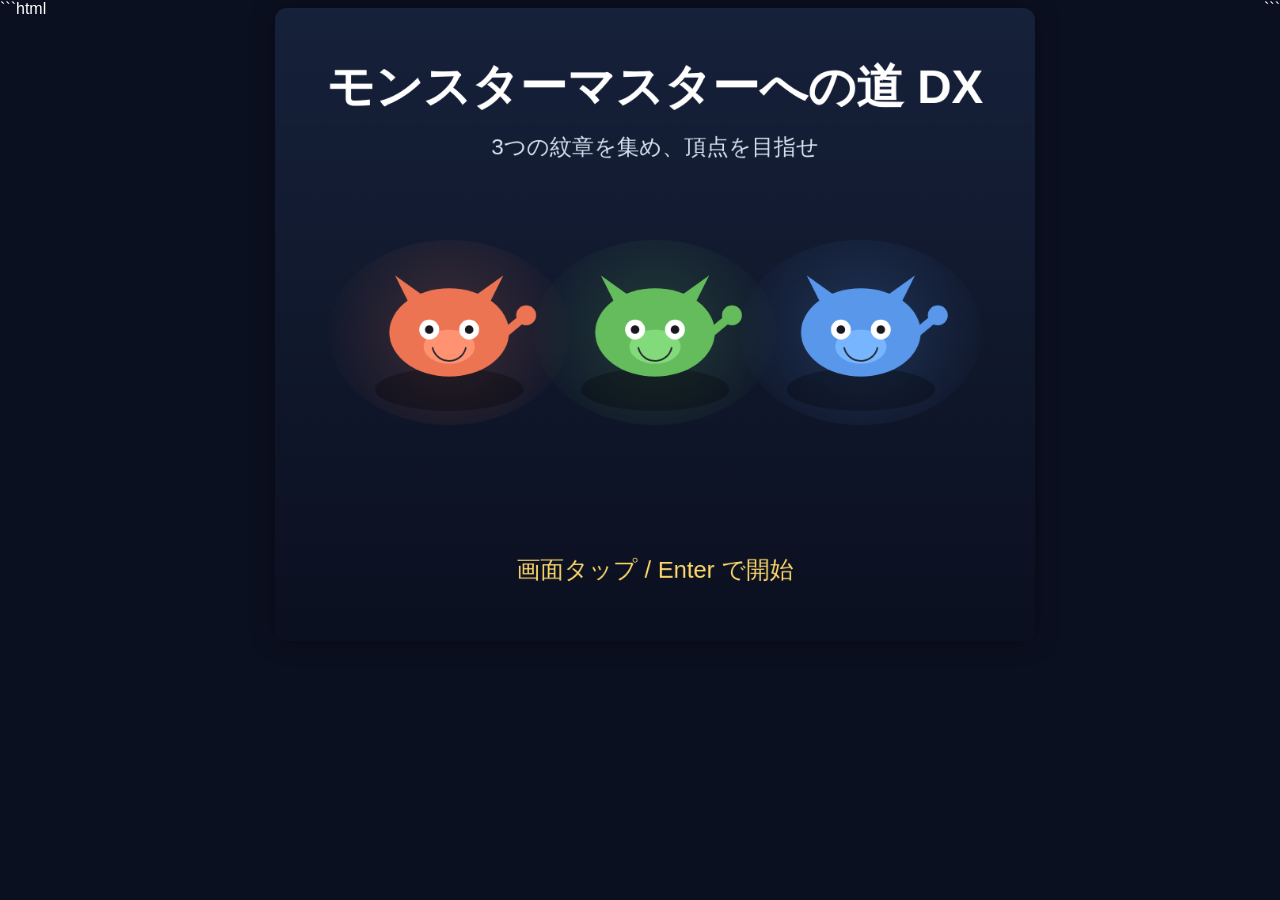
==== games/monster-master-dx/index.html @ e365e898 "Create index.html" ====
```html
<!DOCTYPE html>
<html lang="ja">
<head>
  <meta charset="UTF-8" />
  <meta name="viewport" content="width=device-width,initial-scale=1,maximum-scale=1,user-scalable=no" />
  <title>モンスターマスターへの道 DX</title>
  <style>
    html, body {
      margin: 0;
      padding: 0;
      background: #0b1020;
      color: #fff;
      font-family: "Meiryo", "Yu Gothic", sans-serif;
      touch-action: manipulation;
      overflow: hidden;
    }
    body {
      display: flex;
      justify-content: center;
      align-items: flex-start;
      min-height: 100vh;
    }
    #wrap {
      width: 100%;
      display: flex;
      justify-content: center;
      padding: 8px 0;
      box-sizing: border-box;
    }
    canvas {
      width: min(100vw, 760px);
      height: auto;
      background: #111827;
      border-radius: 12px;
      box-shadow: 0 0 24px rgba(0,0,0,.35);
      image-rendering: auto;
      touch-action: none;
    }
  </style>
</head>
<body>
<div id="wrap">
  <canvas id="game" width="960" height="800"></canvas>
</div>

<script>
(() => {
  "use strict";

  const canvas = document.getElementById("game");
  const ctx = canvas.getContext("2d");

  const W = 960;
  const H = 800;
  const TILE = 48;
  const MAP_W = 20;
  const MAP_H = 12;
  const MAP_PIX_H = MAP_H * TILE;
  const UI_Y = MAP_PIX_H;

  const GRASS = "G";
  const WALL = "#";
  const HEAL = "H";

  const TYPE_ADV = {
    "炎>草": 1.5,
    "草>水": 1.5,
    "水>炎": 1.5,
    "雷>水": 1.5,
    "土>雷": 1.5,
    "草>土": 1.5,
    "炎>土": 0.75,
    "水>草": 0.75,
    "草>炎": 0.75,
    "炎>水": 0.75,
    "雷>土": 0.75,
  };

  const ELEM_COLOR = {
    "炎": "#f36b3f",
    "草": "#59b95c",
    "水": "#5da3ff",
    "雷": "#f6db58",
    "土": "#b88752",
  };

  const SPECIES = {
    "フレアット": {
      species: "フレアット", element: "炎", level: 5, maxHp: 36, hp: 36, atk: 13, def: 9, spd: 11, color: "#ec7452", catchRate: 0.45,
      skills: [{name:"ひのこづき",power:10,element:"炎",acc:1.0},{name:"ブレイズタックル",power:13,element:"炎",acc:0.9}]
    },
    "リーフィン": {
      species: "リーフィン", element: "草", level: 5, maxHp: 38, hp: 38, atk: 11, def: 11, spd: 10, color: "#65bc5c", catchRate: 0.45,
      skills: [{name:"つるうち",power:9,element:"草",acc:1.0},{name:"リーフカッター",power:12,element:"草",acc:0.95}]
    },
    "アクアロン": {
      species: "アクアロン", element: "水", level: 5, maxHp: 37, hp: 37, atk: 12, def: 10, spd: 10, color: "#5997eb", catchRate: 0.45,
      skills: [{name:"しぶきアタック",power:9,element:"水",acc:1.0},{name:"みずショット",power:12,element:"水",acc:0.95}]
    },
    "ボルニャ": {
      species: "ボルニャ", element: "雷", level: 4, maxHp: 31, hp: 31, atk: 13, def: 8, spd: 13, color: "#f8db4c", catchRate: 0.38,
      skills: [{name:"スパーク",power:10,element:"雷",acc:1.0},{name:"でんこうアタック",power:13,element:"雷",acc:0.9}]
    },
    "モックル": {
      species: "モックル", element: "土", level: 4, maxHp: 33, hp: 33, atk: 11, def: 10, spd: 8, color: "#a87446", catchRate: 0.40,
      skills: [{name:"どろパンチ",power:10,element:"土",acc:1.0},{name:"ロックスマッシュ",power:12,element:"土",acc:0.9}]
    },
    "バブルン": {
      species: "バブルン", element: "水", level: 4, maxHp: 32, hp: 32, atk: 10, def: 9, spd: 11, color: "#63c2e1", catchRate: 0.42,
      skills: [{name:"バブル",power:9,element:"水",acc:1.0},{name:"アクアニードル",power:11,element:"水",acc:0.92}]
    },
    "モスリン": {
      species: "モスリン", element: "草", level: 4, maxHp: 34, hp: 34, atk: 10, def: 11, spd: 9, color: "#69b062", catchRate: 0.42,
      skills: [{name:"はっぱビート",power:9,element:"草",acc:1.0},{name:"からみつき",power:11,element:"草",acc:0.92}]
    },
    "エンバーグ": {
      species: "エンバーグ", element: "炎", level: 6, maxHp: 42, hp: 42, atk: 14, def: 10, spd: 11, color: "#df5a36", catchRate: 0.28,
      skills: [{name:"ファイアクロウ",power:12,element:"炎",acc:1.0},{name:"マグマバイト",power:15,element:"炎",acc:0.88}]
    },
    "サンドラ": {
      species: "サンドラ", element: "土", level: 6, maxHp: 44, hp: 44, atk: 13, def: 12, spd: 8, color: "#b0804b", catchRate: 0.28,
      skills: [{name:"すなあらし",power:11,element:"土",acc:1.0},{name:"グランドキック",power:14,element:"土",acc:0.9}]
    },
    "サンダリス": {
      species: "サンダリス", element: "雷", level: 7, maxHp: 46, hp: 46, atk: 15, def: 11, spd: 14, color: "#f4e05d", catchRate: 0.24,
      skills: [{name:"ボルトネイル",power:12,element:"雷",acc:1.0},{name:"ライトニングダッシュ",power:16,element:"雷",acc:0.88}]
    },
    "ネプシア": {
      species: "ネプシア", element: "水", level: 8, maxHp: 52, hp: 52, atk: 16, def: 13, spd: 13, color: "#58a0f4", catchRate: 0.18,
      skills: [{name:"タイダルウェーブ",power:14,element:"水",acc:1.0},{name:"しんかいのうた",power:17,element:"水",acc:0.9}]
    },
    "ブレイズル": {
      species: "ブレイズル", element: "炎", level: 8, maxHp: 55, hp: 55, atk: 18, def: 12, spd: 14, color: "#ff6d42", catchRate: 0.20,
      skills: [{name:"フレイムクロウ",power:14,element:"炎",acc:1.0},{name:"バーストラッシュ",power:18,element:"炎",acc:0.9}]
    },
    "グランリーフ": {
      species: "グランリーフ", element: "草", level: 8, maxHp: 58, hp: 58, atk: 15, def: 15, spd: 12, color: "#4ea951", catchRate: 0.20,
      skills: [{name:"リーフスラッシュ",power:14,element:"草",acc:1.0},{name:"フォレストブレード",power:18,element:"草",acc:0.9}]
    },
    "アクアリオン": {
      species: "アクアリオン", element: "水", level: 8, maxHp: 56, hp: 56, atk: 16, def: 14, spd: 13, color: "#4f8cff", catchRate: 0.20,
      skills: [{name:"スプラッシュファング",power:14,element:"水",acc:1.0},{name:"アビススピア",power:18,element:"水",acc:0.9}]
    },
    "ボルトラ": {
      species: "ボルトラ", element: "雷", level: 8, maxHp: 50, hp: 50, atk: 19, def: 11, spd: 18, color: "#ffe253", catchRate: 0.18,
      skills: [{name:"サンダーファング",power:15,element:"雷",acc:1.0},{name:"プラズマダイブ",power:19,element:"雷",acc:0.88}]
    },
    "ガイアル": {
      species: "ガイアル", element: "土", level: 8, maxHp: 62, hp: 62, atk: 16, def: 16, spd: 10, color: "#8f643f", catchRate: 0.18,
      skills: [{name:"アースクラッシュ",power:14,element:"土",acc:1.0},{name:"テラハンマー",power:18,element:"土",acc:0.88}]
    }
  };

  const EVOLUTIONS = {
    "フレアット": { level: 8, to: "ブレイズル" },
    "リーフィン": { level: 8, to: "グランリーフ" },
    "アクアロン": { level: 8, to: "アクアリオン" },
    "ボルニャ": { level: 8, to: "ボルトラ" },
    "モックル": { level: 8, to: "ガイアル" }
  };

  const STARTERS = ["フレアット", "リーフィン", "アクアロン"];

  const STAGES = {
    village: {
      name: "はじまりの町",
      map: [
        "####################",
        "#.......G......G...#",
        "#..H....G..........#",
        "#.......G.....G....#",
        "#..........####....#",
        "#..G...............#",
        "#..G....####.......#",
        "#.......#..#.......#",
        "#.......#..#.......#",
        "#...G..........G...#",
        "#.............G....#",
        "####################",
      ],
      playerStart: [2,2],
      wild: ["モックル","モスリン","バブルン"],
      portals: [
        {pos:[18,5], to:"forest", toPos:[1,9], need:null, text:"東の森へ向かう。"}
      ],
      boss: null,
      storyOnce: [
        "長老『ようこそ、見習いテイマー。』",
        "『モンスターマスターになる道は、3つの紋章を集めることだ。』",
        "『翠の森、赤土の峡谷、蒼湖の祭壇。各地の守り手を越えよ。』",
        "『3つそろえば、王都北のマスタータワーへの門が開く。』",
        "『さあ、最初の相棒を選び、旅立ちなさい！』",
      ],
    },
    forest: {
      name: "翠の森",
      map: [
        "####################",
        "#GGGGG....GGGGGG...#",
        "#G....G...G....G.B.#",
        "#G.GG.G...G.GG.G...#",
        "#G.G..G...G.G..G...#",
        "#G.G..GGGGG.G..GG..#",
        "#G.G............G..#",
        "#G.GGGGGGGGGGGG.G..#",
        "#G..............G..#",
        "#P..GGGGGGGGGG..G..#",
        "#......H...........#",
        "####################",
      ],
      playerStart: [1,9],
      wild: ["モスリン","バブルン","ボルニャ"],
      portals: [
        {pos:[1,9], to:"village", toPos:[17,5], need:null, text:"町へ戻る。"},
        {pos:[18,2], to:"canyon", toPos:[1,9], need:"翠の紋章", text:"森の奥の道がひらけた。"},
      ],
      boss: {
        pos:[17,2],
        trainer:"森の守り手 ミドリ",
        monster:"エンバーグ",
        crest:"翠の紋章",
        intro:["ミドリ『草木の試練を越えられるかな？』"],
        win:["ミドリ『見事だ。翠の紋章を授けよう。』"]
      },
      storyOnce:["森の奥には最初の守り手がいる。属性相性を考えて進もう。"]
    },
    canyon: {
      name: "赤土の峡谷",
      map: [
        "####################",
        "#P....G....####....#",
        "#.####G....#..#....#",
        "#....#G....#..#....#",
        "#....#G....#..#..B.#",
        "#....#G....#..#....#",
        "#....#######..#....#",
        "#....G.........#...#",
        "#....G....H....#...#",
        "#....G.........#...#",
        "#..................#",
        "####################",
      ],
      playerStart: [1,9],
      wild: ["モックル","ボルニャ","フレアット"],
      portals: [
        {pos:[1,1], to:"forest", toPos:[18,2], need:null, text:"森へ戻る。"},
        {pos:[18,4], to:"lake", toPos:[1,9], need:"赤土の紋章", text:"峡谷の先へ進める。"},
      ],
      boss: {
        pos:[17,4],
        trainer:"峡谷の守り手 ガンテツ",
        monster:"サンドラ",
        crest:"赤土の紋章",
        intro:["ガンテツ『地を踏みしめる強さ、見せてみろ！』"],
        win:["ガンテツ『その覚悟、本物だ。赤土の紋章を受け取れ！』"]
      },
      storyOnce:["2つ目の試練は土と雷の読み合いだ。"]
    },
    lake: {
      name: "蒼湖の祭壇",
      map: [
        "####################",
        "#P....GGGGGG.......#",
        "#.....G....G.......#",
        "#.....G.H..G.......#",
        "#.....G....G.......#",
        "#.....GGGGGG.......#",
        "#..................#",
        "#..######..######..#",
        "#..#............#..#",
        "#..#.........B..#.P#",
        "#..#............#..#",
        "####################",
      ],
      playerStart: [1,9],
      wild: ["バブルン","リーフィン","ボルニャ"],
      portals: [
        {pos:[1,1], to:"canyon", toPos:[18,4], need:null, text:"峡谷へ戻る。"},
        {pos:[18,9], to:"tower", toPos:[2,9], need:"蒼湖の紋章", text:"湖の門が開き、塔への道が現れた。"},
      ],
      boss: {
        pos:[13,9],
        trainer:"湖の守り手 セイラ",
        monster:"サンダリス",
        crest:"蒼湖の紋章",
        intro:["セイラ『水面の先にある真実をつかんでみて。』"],
        win:["セイラ『きみなら塔へ進める。蒼湖の紋章を託すわ。』"]
      },
      storyOnce:["最後の試練を越えれば、マスタータワーに挑める。"]
    },
    tower: {
      name: "マスタータワー",
      map: [
        "####################",
        "#..................#",
        "#..##############..#",
        "#..#............#..#",
        "#..#............#..#",
        "#..#.....B......#..#",
        "#..#............#..#",
        "#..#............#..#",
        "#..######..######..#",
        "#P.................#",
        "#..............H...#",
        "####################",
      ],
      playerStart: [2,9],
      wild: [],
      portals: [
        {pos:[1,9], to:"village", toPos:[2,2], need:null, text:"町へ戻る。"}
      ],
      boss: {
        pos:[9,5],
        trainer:"現マスター レオ",
        monster:"ネプシア",
        crest:"マスター称号",
        intro:["レオ『3つの紋章を持つ者よ、最後の試練だ。』","『勝てばお前が次のマスターだ。』"],
        win:["レオ『見事だ……。今日からきみがモンスターマスターだ！』"]
      },
      storyOnce:["3つの紋章が共鳴し、マスタータワーの門が開いた。"]
    }
  };

  function cloneMonster(name, levelBoost = 0) {
    const src = SPECIES[name];
    const m = JSON.parse(JSON.stringify(src));
    if (levelBoost > 0) {
      m.level += levelBoost;
      m.maxHp += levelBoost * 3;
      m.hp = m.maxHp;
      m.atk += levelBoost;
      m.def += levelBoost;
      m.spd += Math.max(0, levelBoost - 1);
    }
    return m;
  }

  function typeMultiplier(atkType, defType) {
    return TYPE_ADV[`${atkType}>${defType}`] || 1.0;
  }

  function rand(a, b) {
    return Math.floor(Math.random() * (b - a + 1)) + a;
  }

  function chance(p) {
    return Math.random() < p;
  }

  class AudioEngine {
    constructor() {
      this.ctx = null;
      this.unlocked = false;
      this.music = "";
      this.step = 0;
      this.nextTime = 0;
      this.musicData = {
        title: [[392,0.14],[523,0.14],[659,0.14],[784,0.18]],
        field: [[294,0.16],[370,0.16],[440,0.16],[370,0.16],[330,0.16],[392,0.16]],
        battle: [[220,0.10],[262,0.10],[330,0.10],[392,0.10],[494,0.10],[523,0.12]],
        evolution: [[392,0.10],[440,0.10],[494,0.10],[523,0.10],[587,0.10],[659,0.14]],
        ending: [[523,0.12],[659,0.12],[784,0.12],[1046,0.18],[784,0.12],[659,0.12]],
      };
    }
    unlock() {
      if (this.unlocked) return;
      try {
        const AC = window.AudioContext || window.webkitAudioContext;
        this.ctx = new AC();
        this.unlocked = true;
        this.nextTime = this.ctx.currentTime;
      } catch(e) {
        this.unlocked = false;
      }
    }
    beep(freq, dur = 0.08, type = "sine", vol = 0.03) {
      if (!this.unlocked || !this.ctx) return;
      const now = this.ctx.currentTime;
      const osc = this.ctx.createOscillator();
      const gain = this.ctx.createGain();
      osc.type = type;
      osc.frequency.value = freq;
      gain.gain.setValueAtTime(vol, now);
      gain.gain.exponentialRampToValueAtTime(0.0001, now + dur);
      osc.connect(gain);
      gain.connect(this.ctx.destination);
      osc.start(now);
      osc.stop(now + dur);
    }
    seq(notes, type="square", vol=0.03) {
      if (!this.unlocked || !this.ctx) return;
      let t = this.ctx.currentTime;
      for (const [freq, dur] of notes) {
        const osc = this.ctx.createOscillator();
        const gain = this.ctx.createGain();
        osc.type = type;
        osc.frequency.value = freq;
        gain.gain.setValueAtTime(vol, t);
        gain.gain.exponentialRampToValueAtTime(0.0001, t + dur);
        osc.connect(gain);
        gain.connect(this.ctx.destination);
        osc.start(t);
        osc.stop(t + dur);
        t += dur;
      }
    }
    setMusic(name) {
      if (!this.unlocked) return;
      if (this.music !== name) {
        this.music = name;
        this.step = 0;
        this.nextTime = this.ctx.currentTime;
      }
    }
    update() {
      if (!this.unlocked || !this.ctx || !this.musicData[this.music]) return;
      const notes = this.musicData[this.music];
      while (this.nextTime < this.ctx.currentTime + 0.18) {
        const [freq, dur] = notes[this.step % notes.length];
        const osc = this.ctx.createOscillator();
        const gain = this.ctx.createGain();
        osc.type = "triangle";
        osc.frequency.value = freq;
        gain.gain.setValueAtTime(0.02, this.nextTime);
        gain.gain.exponentialRampToValueAtTime(0.0001, this.nextTime + dur);
        osc.connect(gain);
        gain.connect(this.ctx.destination);
        osc.start(this.nextTime);
        osc.stop(this.nextTime + dur);
        this.nextTime += dur;
        this.step++;
      }
    }
    seMove() { this.beep(720, 0.03, "square", 0.02); }
    seHit() { this.seq([[260,0.03],[180,0.06]], "square", 0.03); }
    seFail() { this.seq([[392,0.08],[330,0.10]], "triangle", 0.025); }
    seWin() { this.seq([[523,0.06],[659,0.06],[784,0.06],[1046,0.16]], "triangle", 0.03); }
    seCatch() { this.seq([[523,0.05],[659,0.05],[784,0.12]], "triangle", 0.03); }
    seEvolve() { this.seq([[523,0.05],[659,0.05],[784,0.05],[1046,0.2]], "triangle", 0.03); }
    seFirework() { this.seq([[1046,0.03],[1318,0.03],[1568,0.04]], "square", 0.02); }
    seElement(elem) {
      if (elem === "炎") this.seq([[220,0.04],[300,0.04],[380,0.04]], "sawtooth", 0.025);
      else if (elem === "水") this.seq([[420,0.04],[360,0.04],[320,0.04]], "triangle", 0.025);
      else if (elem === "草") this.seq([[510,0.04],[540,0.04],[500,0.04]], "triangle", 0.022);
      else if (elem === "雷") this.seq([[900,0.02],[700,0.02],[980,0.02],[720,0.02]], "square", 0.02);
      else if (elem === "土") this.seq([[180,0.05],[160,0.05],[140,0.05]], "square", 0.025);
    }
  }

  class Game {
    constructor() {
      this.audio = new AudioEngine();

      this.state = "title";
      this.stateAfterDialog = "starter";

      this.party = [];
      this.activeIndex = 0;
      this.starterIndex = 0;

      this.storySeen = new Set();
      this.defeatedBosses = new Set();
      this.crests = [];
      this.gameCleared = false;

      this.stageId = "village";
      this.playerX = 2;
      this.playerY = 2;
      this.walkAnim = 0;

      this.dialogQueue = [];
      this.statusMessage = "画面をタップ / Enterで開始";
      this.statusTimer = 0;

      this.battle = null;
      this.battleMode = "menu";
      this.battleMenuIndex = 0;
      this.moveMenuIndex = 0;
      this.switchIndex = 0;

      this.attackAnim = null;
      this.postAttackCallback = null;
      this.flashTimer = 0;
      this.shakeTimer = 0;

      this.evolution = null;
      this.pendingAfterEvolution = null;

      this.ending = null;

      this.touchButtons = [];
      this.optionButtons = [];
      this.starterButtons = [];

      this.lastTime = performance.now();

      this.bindEvents();
      requestAnimationFrame(this.loop.bind(this));
    }

    bindEvents() {
      window.addEventListener("keydown", (e) => {
        if (["ArrowUp","ArrowDown","ArrowLeft","ArrowRight"," ","Enter"].includes(e.key)) e.preventDefault();
        this.audio.unlock();
        this.handleKey(e);
      }, {passive:false});

      canvas.addEventListener("pointerdown", (e) => {
        this.audio.unlock();
        const rect = canvas.getBoundingClientRect();
        const x = (e.clientX - rect.left) * canvas.width / rect.width;
        const y = (e.clientY - rect.top) * canvas.height / rect.height;
        this.handlePointer(x, y);
      });
    }

    currentStage() {
      return STAGES[this.stageId];
    }

    currentMon() {
      return this.party[this.activeIndex];
    }

    setStatus(text, timer = 180) {
      this.statusMessage = text;
      this.statusTimer = timer;
    }

    pushDialog(lines) {
      this.dialogQueue.push(...lines);
      this.state = "dialog";
    }

    objectiveText() {
      if (this.gameCleared) return "目標達成: きみはモンスターマスターになった！";
      if (this.crests.length === 0) return "目標: 翠の森で最初の守り手を倒し、翠の紋章を手に入れる";
      if (this.crests.length === 1) return "目標: 赤土の峡谷で2つ目の紋章を手に入れる";
      if (this.crests.length === 2) return "目標: 蒼湖の祭壇で最後の紋章を手に入れる";
      return "目標: マスタータワーで現マスターを倒す";
    }

    refreshMusic() {
      if (this.state === "title") this.audio.setMusic("title");
      else if (this.state === "battle") this.audio.setMusic("battle");
      else if (this.state === "evolution") this.audio.setMusic("evolution");
      else if (this.state === "ending") this.audio.setMusic("ending");
      else this.audio.setMusic("field");
    }

    enterStage(id, pos = null) {
      const start = pos || this.currentStageStart(id);
      this.stageId = id;
      this.playerX = start[0];
      this.playerY = start[1];
      const stage = STAGES[id];
      if (!this.storySeen.has(id) && stage.storyOnce) {
        this.storySeen.add(id);
        this.pushDialog(stage.storyOnce);
        this.stateAfterDialog = "overworld";
      }
    }

    currentStageStart(id) {
      return STAGES[id].playerStart;
    }

    tileAt(x, y) {
      return this.currentStage().map[y][x];
    }

    walkable(x, y) {
      return this.tileAt(x, y) !== WALL;
    }

    healParty() {
      for (const m of this.party) m.hp = m.maxHp;
    }

    movePlayer(dx, dy) {
      const nx = this.playerX + dx;
      const ny = this.playerY + dy;
      if (nx < 0 || nx >= MAP_W || ny < 0 || ny >= MAP_H) return;
      if (!this.walkable(nx, ny)) return;
      this.playerX = nx;
      this.playerY = ny;
      this.walkAnim = 8;
      this.audio.seMove();

      if (this.tileAt(nx, ny) === HEAL && this.party.length) {
        this.healParty();
        this.setStatus("回復ポイントで全回復した！");
      }

      this.checkStageEvents();
      if (this.state === "overworld") this.tryRandomBattle();
    }

    tryRandomBattle() {
      const stage = this.currentStage();
      if (this.tileAt(this.playerX, this.playerY) !== GRASS) return;
      if (!stage.wild || !stage.wild.length) return;
      if (chance(0.18)) {
        const name = stage.wild[rand(0, stage.wild.length - 1)];
        const boost = rand(0, Math.max(0, this.crests.length));
        const enemy = cloneMonster(name, boost);
        this.startBattle(enemy, null, true, null);
      }
    }

    checkStageEvents() {
      const stage = this.currentStage();
      const boss = stage.boss;
      if (boss && !this.defeatedBosses.has(this.stageId) && this.playerX === boss.pos[0] && this.playerY === boss.pos[1]) {
        const enemy = cloneMonster(boss.monster, this.crests.length);
        this.startBattle(enemy, boss.trainer, false, boss);
        if (boss.intro) this.battle.pendingIntro = [...boss.intro];
        return;
      }
      for (const p of stage.portals || []) {
        if (this.playerX === p.pos[0] && this.playerY === p.pos[1]) {
          if (p.need && !this.crests.includes(p.need)) {
            this.setStatus(`${p.need} が必要だ。`);
            return;
          }
          this.setStatus(p.text);
          this.enterStage(p.to, p.toPos);
          if (this.state !== "dialog") this.state = "overworld";
          return;
        }
      }
    }

    startGameFromTitle() {
      this.pushDialog([
        "この世界で“モンスターマスター”と認められる者は、ただ強いだけではない。",
        "相棒を信じ、3つの試練を越え、3つの紋章を集めた者だけがその名を継げる。",
        "きみは今日、最初の相棒と出会い、その旅を始める。",
      ]);
      this.stateAfterDialog = "starter";
    }

    startBattle(enemy, enemyTrainer, canCapture, reward) {
      if (!this.party.length) return;
      this.battle = {
        enemy,
        enemyTrainer,
        canCapture,
        reward,
        pendingIntro: []
      };
      this.battleMode = "menu";
      this.battleMenuIndex = 0;
      this.moveMenuIndex = 0;
      this.switchIndex = this.activeIndex;
      this.attackAnim = null;
      this.postAttackCallback = null;
      this.state = "battle";
      if (enemyTrainer) this.setStatus(`${enemyTrainer} が 勝負をしかけてきた！`, 240);
      else this.setStatus(`やせいの ${enemy.species} が あらわれた！`, 240);
    }

    attackText(mult) {
      if (mult >= 1.4) return "こうかは ばつぐんだ！";
      if (mult <= 0.8) return "こうかは いまひとつ...";
      return "";
    }

    performAttack(attacker, defender, skill) {
      if (Math.random() > skill.acc) {
        return { text: `${attacker.species} の ${skill.name}！ しかし はずれた！`, hit: false, damage: 0, mult: 1 };
      }
      const mult = typeMultiplier(skill.element, defender.element);
      const variance = rand(-2, 2);
      let damage = Math.max(1, Math.floor(skill.power + attacker.atk - defender.def * 0.45 + variance));
      damage = Math.max(1, Math.floor(damage * mult));
      defender.hp = Math.max(0, defender.hp - damage);
      let text = `${attacker.species} の ${skill.name}！ ${damage} ダメージ！`;
      const eff = this.attackText(mult);
      if (eff) text += " " + eff;
      return { text, hit: true, damage, mult };
    }

    launchAttack(side, attacker, defender, skill, onFinish) {
      const result = this.performAttack(attacker, defender, skill);
      if (!result.hit) this.audio.seFail();
      else {
        this.audio.seHit();
        this.audio.seElement(skill.element);
      }
      this.attackAnim = { side, skill, timer: 22, total: 22 };
      this.postAttackCallback = onFinish;
      this.flashTimer = 8;
      this.shakeTimer = 8;
      this.setStatus(result.text, 180);
    }

    finishAttackAnimation() {
      const cb = this.postAttackCallback;
      this.postAttackCallback = null;
      this.attackAnim = null;
      if (cb) cb();
    }

    findNextAliveIndex() {
      for (let i = 0; i < this.party.length; i++) {
        if (this.party[i].hp > 0) return i;
      }
      return -1;
    }

    gainVictoryRewards() {
      const enemy = this.battle.enemy;
      const mon = this.currentMon();
      mon.level += 1;
      mon.maxHp += 3;
      mon.atk += 1;
      mon.def += 1;
      if (mon.level % 2 === 0) mon.spd += 1;
      mon.hp = Math.min(mon.maxHp, mon.hp + 6);
      this.audio.seWin();
      this.setStatus(`${enemy.species} に勝利！ ${mon.species} は Lv${mon.level} になった！`, 240);
    }

    maybeStartEvolution(reward) {
      const mon = this.currentMon();
      const evo = EVOLUTIONS[mon.species];
      if (!evo) return false;
      if (mon.level < evo.level) return false;
      this.evolution = {
        old: JSON.parse(JSON.stringify(mon)),
        newForm: cloneMonster(evo.to),
        timer: 0,
        done: false,
        applied: false
      };
      this.pendingAfterEvolution = reward;
      this.state = "evolution";
      return true;
    }

    applyEvolution() {
      if (!this.evolution || this.evolution.applied) return;
      const mon = this.currentMon();
      const nf = this.evolution.newForm;
      const oldLevel = mon.level;
      mon.species = nf.species;
      mon.element = nf.element;
      mon.color = nf.color;
      mon.catchRate = nf.catchRate;
      mon.skills = JSON.parse(JSON.stringify(nf.skills));
      mon.maxHp = Math.max(mon.maxHp + 10, nf.maxHp + Math.max(0, oldLevel - nf.level) * 3);
      mon.atk = Math.max(mon.atk + 3, nf.atk);
      mon.def = Math.max(mon.def + 2, nf.def);
      mon.spd = Math.max(mon.spd + 2, nf.spd);
      mon.hp = Math.min(mon.maxHp, mon.hp + 10);
      this.evolution.applied = true;
      this.evolution.done = true;
      this.audio.seEvolve();
    }

    finishEvolution() {
      const reward = this.pendingAfterEvolution;
      this.pendingAfterEvolution = null;
      this.evolution = null;
      if (reward && reward.crest === "マスター称号") {
        this.startEnding();
      } else {
        this.beginPostBattleResolution(reward);
      }
    }

    beginPostBattleResolution(reward) {
      if (reward && reward.crest === "マスター称号") {
        this.startEnding();
        return;
      }
      const lines = [];
      if (reward) {
        lines.push(...(reward.win || []));
      }
      if (lines.length) {
        this.pushDialog(lines);
        this.stateAfterDialog = "overworld";
      } else {
        this.state = "overworld";
      }
    }

    endBattleWin() {
      const reward = this.battle.reward;
      if (reward) {
        this.defeatedBosses.add(this.stageId);
        if (reward.crest !== "マスター称号" && !this.crests.includes(reward.crest)) {
          this.crests.push(reward.crest);
        }
      }
      this.gainVictoryRewards();
      this.battle = null;
      if (this.maybeStartEvolution(reward)) return;
      this.beginPostBattleResolution(reward);
    }

    endBattleLose() {
      this.healParty();
      this.activeIndex = 0;
      this.enterStage("village", [2,2]);
      if (this.state !== "dialog") this.state = "overworld";
      this.battle = null;
      this.setStatus("力尽きた……。町へ戻され、相棒たちは回復した。", 280);
    }

    tryCatch() {
      if (!this.battle.canCapture) {
        this.setStatus("守り手のモンスターは つかまえられない！", 180);
        this.enemyTurn();
        return;
      }
      if (this.party.length >= 6) {
        this.setStatus("パーティがいっぱいだ！（最大6体）", 180);
        this.enemyTurn();
        return;
      }
      const enemy = this.battle.enemy;
      const hpFactor = 1 - (enemy.hp / enemy.maxHp);
      let rate = enemy.catchRate + hpFactor * 0.45;
      if (enemy.level <= this.currentMon().level) rate += 0.08;
      if (Math.random() < Math.min(rate, 0.92)) {
        this.party.push(JSON.parse(JSON.stringify(enemy)));
        this.battle = null;
        this.state = "overworld";
        this.audio.seCatch();
        this.setStatus(`やった！ ${enemy.species} を仲間にした！`, 240);
      } else {
        this.audio.seFail();
        this.setStatus("おしい！ つかまえられなかった！", 180);
        this.enemyTurn();
      }
    }

    chooseSwitch() {
      if (this.party[this.switchIndex].hp > 0) {
        this.activeIndex = this.switchIndex;
        this.battleMode = "menu";
        this.setStatus(`ゆけっ！ ${this.currentMon().species}！`, 160);
        this.enemyTurn();
      } else {
        this.setStatus("そのモンスターは戦えない。", 120);
      }
    }

    enemyTurn(followUp = null) {
      if (!this.battle) return;
      const enemy = this.battle.enemy;
      if (enemy.hp <= 0) return;
      const player = this.currentMon();
      const skill = enemy.skills[rand(0, enemy.skills.length - 1)];
      this.launchAttack("enemy", enemy, player, skill, () => {
        if (!this.battle) return;
        const current = this.currentMon();
        if (current.hp <= 0) {
          const next = this.findNextAliveIndex();
          if (next < 0) {
            this.endBattleLose();
            return;
          }
          this.activeIndex = next;
          this.setStatus(`${this.currentMon().species} に交代した！`, 180);
          this.battleMode = "menu";
          return;
        }
        if (followUp) followUp();
        else this.battleMode = "menu";
      });
    }

    startEnding() {
      this.state = "ending";
      this.gameCleared = true;
      this.ending = {
        timer: 0,
        fireworks: [],
        confetti: [],
        cta: false
      };
      for (let i = 0; i < 40; i++) this.spawnConfetti();
    }

    spawnFirework() {
      if (!this.ending) return;
      const cx = rand(120, W - 120);
      const cy = rand(90, 260);
      const colors = Object.values(ELEM_COLOR).concat(["#ffffff", "#ff90b0"]);
      const color = colors[rand(0, colors.length - 1)];
      const cluster = [];
      for (let i = 0; i < 28; i++) {
        const ang = Math.PI * 2 * i / 28;
        const speed = 2.4 + Math.random() * 3;
        cluster.push({
          x: cx, y: cy,
          vx: Math.cos(ang) * speed,
          vy: Math.sin(ang) * speed,
          life: rand(26, 40),
          maxLife: 40,
          color,
          size: rand(2, 4)
        });
      }
      this.ending.fireworks.push(cluster);
      this.audio.seFirework();
    }

    spawnConfetti() {
      if (!this.ending) return;
      const colors = ["#ff9090", "#ffd760", "#7bc2ff", "#83e183", "#f4f4ff"];
      this.ending.confetti.push({
        x: rand(0, W),
        y: rand(-40, 0),
        vy: 1.2 + Math.random() * 2,
        vx: -1 + Math.random() * 2,
        rot: Math.random() * Math.PI * 2,
        vr: -0.12 + Math.random() * 0.24,
        size: rand(6, 11),
        color: colors[rand(0, colors.length - 1)]
      });
    }

    updateEnding() {
      if (!this.ending) return;
      this.ending.timer++;
      const t = this.ending.timer;
      if (t % 36 === 0 && this.ending.fireworks.length < 6) this.spawnFirework();
      if (t % 10 === 0 && this.ending.confetti.length < 90) this.spawnConfetti();

      for (const cluster of this.ending.fireworks) {
        for (const p of cluster) {
          p.x += p.vx;
          p.y += p.vy;
          p.vy += 0.04;
          p.life--;
        }
      }
      this.ending.fireworks = this.ending.fireworks.filter(cluster => cluster.some(p => p.life > 0));

      for (const c of this.ending.confetti) {
        c.x += c.vx;
        c.y += c.vy;
        c.rot += c.vr;
        if (c.y > H + 20) {
          c.y = rand(-40, 0);
          c.x = rand(0, W);
        }
      }

      if (t > 560) this.ending.cta = true;
    }

    update() {
      this.refreshMusic();
      this.audio.update();

      if (this.statusTimer > 0) this.statusTimer--;
      if (this.walkAnim > 0) this.walkAnim--;
      if (this.flashTimer > 0) this.flashTimer--;
      if (this.shakeTimer > 0) this.shakeTimer--;

      if (this.state === "battle" && this.battle && this.battle.pendingIntro.length) {
        const lines = [...this.battle.pendingIntro];
        this.battle.pendingIntro = [];
        this.pushDialog(lines);
        this.stateAfterDialog = "battle";
      }

      if (this.attackAnim) {
        this.attackAnim.timer--;
        if (this.attackAnim.timer <= 0) this.finishAttackAnimation();
      }

      if (this.state === "evolution" && this.evolution) {
        this.evolution.timer++;
        if (this.evolution.timer === 30) {
          this.setStatus(`おや…… ${this.evolution.old.species} の ようすが……！`, 240);
        }
        if (this.evolution.timer >= 120 && !this.evolution.applied) {
          this.applyEvolution();
          this.setStatus(`おめでとう！ ${this.evolution.old.species} は ${this.evolution.newForm.species} に進化した！`, 300);
        }
      }

      if (this.state === "ending") {
        this.updateEnding();
      }
    }

    handleAction(action) {
      if (this.state === "title") {
        if (action === "ok") this.startGameFromTitle();
        return;
      }

      if (this.state === "dialog") {
        if (action === "ok" || action === "back") {
          if (this.dialogQueue.length) this.dialogQueue.shift();
          if (!this.dialogQueue.length) this.state = this.stateAfterDialog;
        }
        return;
      }

      if (this.state === "starter") {
        if (action === "left") this.starterIndex = (this.starterIndex + STARTERS.length - 1) % STARTERS.length;
        else if (action === "right") this.starterIndex = (this.starterIndex + 1) % STARTERS.length;
        else if (action === "ok") {
          this.party = [cloneMonster(STARTERS[this.starterIndex])];
          this.activeIndex = 0;
          this.enterStage("village", [2,2]);
          if (this.state !== "dialog") this.state = "overworld";
          this.setStatus(`${STARTERS[this.starterIndex]} と旅を始めた！`, 240);
        }
        return;
      }

      if (this.state === "overworld") {
        if (action === "left") this.movePlayer(-1, 0);
        else if (action === "right") this.movePlayer(1, 0);
        else if (action === "up") this.movePlayer(0, -1);
        else if (action === "down") this.movePlayer(0, 1);
        else if (action === "party" && this.party.length) {
          const alive = this.party.map((m, i) => m.hp > 0 ? i : -1).filter(v => v >= 0);
          if (alive.length) {
            const cur = alive.includes(this.activeIndex) ? alive.indexOf(this.activeIndex) : 0;
            this.activeIndex = alive[(cur + 1) % alive.length];
            this.setStatus(`先頭を ${this.currentMon().species} にした。`, 120);
          }
        }
        return;
      }

      if (this.state === "battle") {
        if (this.attackAnim || !this.battle) return;

        if (this.battleMode === "menu") {
          const options = ["たたかう", "つかまえる", "こうたい", "にげる"];
          if (action === "up") this.battleMenuIndex = (this.battleMenuIndex + options.length - 1) % options.length;
          else if (action === "down") this.battleMenuIndex = (this.battleMenuIndex + 1) % options.length;
          else if (action === "ok") {
            const choice = this.battleMenuIndex;
            if (choice === 0) this.battleMode = "moves";
            else if (choice === 1) this.tryCatch();
            else if (choice === 2) {
              this.battleMode = "switch";
              this.switchIndex = this.activeIndex;
            } else if (choice === 3) {
              if (this.battle.enemyTrainer) {
                this.setStatus("トレーナー戦からは逃げられない！", 180);
                this.enemyTurn();
              } else if (chance(0.75)) {
                this.battle = null;
                this.state = "overworld";
                this.setStatus("うまく逃げきった！", 180);
              } else {
                this.setStatus("逃げられない！", 120);
                this.enemyTurn();
              }
            }
          }
          return;
        }

        if (this.battleMode === "moves") {
          const skills = this.currentMon().skills;
          if (action === "up") this.moveMenuIndex = (this.moveMenuIndex + skills.length - 1) % skills.length;
          else if (action === "down") this.moveMenuIndex = (this.moveMenuIndex + 1) % skills.length;
          else if (action === "back") this.battleMode = "menu";
          else if (action === "ok") {
            const player = this.currentMon();
            const enemy = this.battle.enemy;
            const skill = player.skills[this.moveMenuIndex];
            this.battleMode = "menu";
            if (player.spd >= enemy.spd) {
              this.launchAttack("player", player, enemy, skill, () => {
                if (!this.battle) return;
                if (this.battle.enemy.hp <= 0) this.endBattleWin();
                else this.enemyTurn();
              });
            } else {
              const originalSpecies = player.species;
              this.enemyTurn(() => {
                if (!this.battle) return;
                if (this.currentMon().species !== originalSpecies) {
                  this.battleMode = "menu";
                  return;
                }
                this.launchAttack("player", this.currentMon(), this.battle.enemy, skill, () => {
                  if (!this.battle) return;
                  if (this.battle.enemy.hp <= 0) this.endBattleWin();
                  else this.battleMode = "menu";
                });
              });
            }
          }
          return;
        }

        if (this.battleMode === "switch") {
          if (action === "up") this.switchIndex = (this.switchIndex + this.party.length - 1) % this.party.length;
          else if (action === "down") this.switchIndex = (this.switchIndex + 1) % this.party.length;
          else if (action === "back") this.battleMode = "menu";
          else if (action === "ok") this.chooseSwitch();
          return;
        }
      }

      if (this.state === "evolution") {
        if (this.evolution && this.evolution.done && action === "ok") {
          this.finishEvolution();
        }
        return;
      }

      if (this.state === "ending") {
        if (this.ending && this.ending.cta && action === "ok") {
          this.resetToTitle();
        }
      }
    }

    resetToTitle() {
      this.state = "title";
      this.stateAfterDialog = "starter";
      this.party = [];
      this.activeIndex = 0;
      this.starterIndex = 0;
      this.storySeen = new Set();
      this.defeatedBosses = new Set();
      this.crests = [];
      this.gameCleared = false;
      this.stageId = "village";
      this.playerX = 2;
      this.playerY = 2;
      this.dialogQueue = [];
      this.statusMessage = "画面をタップ / Enterで開始";
      this.statusTimer = 0;
      this.battle = null;
      this.attackAnim = null;
      this.evolution = null;
      this.pendingAfterEvolution = null;
      this.ending = null;
    }

    handleKey(e) {
      let action = null;
      if (e.key === "ArrowLeft" || e.key === "a" || e.key === "A") action = "left";
      else if (e.key === "ArrowRight" || e.key === "d" || e.key === "D") action = "right";
      else if (e.key === "ArrowUp" || e.key === "w" || e.key === "W") action = "up";
      else if (e.key === "ArrowDown" || e.key === "s" || e.key === "S") action = "down";
      else if (e.key === "Enter" || e.key === " ") action = "ok";
      else if (e.key === "Escape" || e.key === "Backspace") action = "back";
      else if (e.key === "p" || e.key === "P") action = "party";
      if (action) this.handleAction(action);
    }

    handlePointer(x, y) {
      if (this.state === "title") {
        this.handleAction("ok");
        return;
      }
      if (this.state === "dialog") {
        this.handleAction("ok");
        return;
      }
      if (this.state === "starter") {
        for (const b of this.starterButtons) {
          if (this.inRect(x, y, b)) {
            this.starterIndex = b.index;
            this.handleAction("ok");
            return;
          }
        }
      }
      for (const b of this.optionButtons) {
        if (this.inRect(x, y, b)) {
          if (b.action) this.handleAction(b.action);
          if (typeof b.click === "function") b.click();
          return;
        }
      }
      for (const b of this.touchButtons) {
        if (this.inRect(x, y, b)) {
          this.handleAction(b.action);
          return;
        }
      }
      if (this.state === "evolution" && this.evolution && this.evolution.done) {
        this.handleAction("ok");
        return;
      }
      if (this.state === "ending" && this.ending && this.ending.cta) {
        this.handleAction("ok");
      }
    }

    inRect(x, y, r) {
      return x >= r.x && x <= r.x + r.w && y >= r.y && y <= r.y + r.h;
    }

    loop(now) {
      this.update();
      this.draw();
      requestAnimationFrame(this.loop.bind(this));
    }

    clearButtons() {
      this.touchButtons = [];
      this.optionButtons = [];
      this.starterButtons = [];
    }

    addTouchButton(action, label, x, y, w, h) {
      this.touchButtons.push({action, label, x, y, w, h});
    }

    addOptionButton(obj) {
      this.optionButtons.push(obj);
    }

    draw() {
      this.clearButtons();
      ctx.clearRect(0, 0, W, H);

      if (this.state === "title") this.drawTitle();
      else if (this.state === "starter") this.drawStarter();
      else if (this.state === "overworld") {
        this.drawWorld();
        this.drawWorldUI();
        this.drawTouchControls();
      } else if (this.state === "dialog") {
        if (this.party.length && this.stateAfterDialog === "battle" && this.battle) this.drawBattle();
        else if (this.party.length) {
          this.drawWorld();
          this.drawWorldUI();
          this.drawTouchControls();
        } else {
          this.drawTitle();
        }
        this.drawDialog();
      } else if (this.state === "battle") {
        this.drawBattle();
        this.drawTouchControls();
      } else if (this.state === "evolution") {
        this.drawEvolution();
      } else if (this.state === "ending") {
        this.drawEnding();
      }
    }

    drawTitle() {
      const g = ctx.createLinearGradient(0, 0, 0, H);
      g.addColorStop(0, "#16213a");
      g.addColorStop(1, "#0b1020");
      ctx.fillStyle = g;
      ctx.fillRect(0, 0, W, H);

      this.centerText("モンスターマスターへの道 DX", 60, "#ffffff", W/2, 120, "bold");
      this.centerText("3つの紋章を集め、頂点を目指せ", 28, "#d7e1f0", W/2, 185);
      this.centerText("画面タップ / Enter で開始", 30, "#ffd96b", W/2, 720);

      const mons = [cloneMonster(STARTERS[0]), cloneMonster(STARTERS[1]), cloneMonster(STARTERS[2])];
      const xs = [220, 480, 740];
      for (let i = 0; i < mons.length; i++) {
        this.drawMonster(mons[i], xs[i], 410, 1.8, false);
      }
    }

    drawStarter() {
      ctx.fillStyle = "#192132";
      ctx.fillRect(0, 0, W, H);
      this.centerText("最初の相棒を選ぼう", 48, "#ffffff", W/2, 70, "bold");
      this.centerText("左右キー / タップで選択、OKで決定", 24, "#dce7f5", W/2, 115);

      const boxW = 220, boxH = 300, gap = 30;
      const startX = (W - (boxW * 3 + gap * 2)) / 2;

      for (let i = 0; i < STARTERS.length; i++) {
        const mon = cloneMonster(STARTERS[i]);
        const x = startX + i * (boxW + gap);
        const y = 180;
        this.roundRect(x, y, boxW, boxH, 18, i === this.starterIndex ? mon.color : "#6f7d92", "#344456", 4);
        this.drawMonster(mon, x + boxW/2, y + 105, 1.35, false);
        this.centerText(mon.species, 34, "#ffffff", x + boxW/2, y + 210, "bold");
        this.centerText(`属性: ${mon.element}`, 24, "#e7eef8", x + boxW/2, y + 252);
        this.centerText(`${mon.skills[0].name} / ${mon.skills[1].name}`, 18, "#d3deee", x + boxW/2, y + 285);
        this.starterButtons.push({index: i, x, y, w: boxW, h: boxH});
      }

      this.addTouchButton("left", "←", 130, 690, 90, 70);
      this.addTouchButton("right", "→", 240, 690, 90, 70);
      this.addTouchButton("ok", "OK", 700, 680, 150, 80);
      this.drawTouchControls();
    }

    drawWorld() {
      const stage = this.currentStage();
      for (let y = 0; y < stage.map.length; y++) {
        const row = stage.map[y];
        for (let x = 0; x < row.length; x++) {
          const ch = row[x];
          let color = "#a8ba84";
          if (ch === WALL) color = "#4e5662";
          else if (ch === GRASS) color = "#4ea85c";
          else if (ch === HEAL) color = "#ead272";
          ctx.fillStyle = color;
          ctx.fillRect(x * TILE, y * TILE, TILE, TILE);
          ctx.strokeStyle = "#2e3640";
          ctx.strokeRect(x * TILE, y * TILE, TILE, TILE);

          if (ch === GRASS) {
            ctx.strokeStyle = "#2e7e3a";
            for (let i = 0; i < 3; i++) {
              const px = x * TILE + 8 + i * 12;
              const sway = Math.sin(Date.now() / 120 + i + x) * 2;
              ctx.beginPath();
              ctx.moveTo(px, y * TILE + TILE - 7);
              ctx.lineTo(px + 4 + sway, y * TILE + 10);
              ctx.stroke();
            }
          }
          if (ch === HEAL) {
            ctx.fillStyle = "#ffffff";
            ctx.beginPath();
            ctx.arc(x * TILE + TILE/2, y * TILE + TILE/2, 10, 0, Math.PI * 2);
            ctx.fill();
            ctx.strokeStyle = "#ff6161";
            ctx.lineWidth = 3;
            ctx.beginPath();
            ctx.arc(x * TILE + TILE/2, y * TILE + TILE/2, 10, 0, Math.PI * 2);
            ctx.stroke();
            ctx.lineWidth = 1;
          }
        }
      }

      for (const p of stage.portals || []) {
        const [x, y] = p.pos;
        ctx.fillStyle = "#8556d8";
        this.fillRoundRect(x * TILE + 8, y * TILE + 8, TILE - 16, TILE - 16, 10);
      }

      const boss = stage.boss;
      if (boss && !this.defeatedBosses.has(this.stageId)) {
        const [x, y] = boss.pos;
        ctx.fillStyle = "#d74a63";
        this.fillRoundRect(x * TILE + 10, y * TILE + 10, TILE - 20, TILE - 20, 8);
      }

      const px = this.playerX * TILE + TILE / 2;
      const py = this.playerY * TILE + TILE / 2 + (this.walkAnim % 4 >= 2 ? 2 : 0);
      this.drawPlayer(px, py);
    }

    drawWorldUI() {
      ctx.fillStyle = "#11161d";
      ctx.fillRect(0, UI_Y, W, H - UI_Y);
      ctx.strokeStyle = "#6b7a8f";
      ctx.beginPath();
      ctx.moveTo(0, UI_Y);
      ctx.lineTo(W, UI_Y);
      ctx.stroke();

      const mon = this.currentMon();
      this.text(`${this.currentStage().name} | 先頭 ${mon.species} Lv${mon.level} HP ${mon.hp}/${mon.maxHp} 属性 ${mon.element}`, 14, UI_Y + 26, 24, "#f2f6fb", "bold");
      this.text(this.objectiveText(), 14, UI_Y + 58, 18, "#ffd988");
      this.text("スマホ操作: 十字キー / OK / もどる / 先頭", 14, UI_Y + 84, 18, "#d3dbe6");
      this.text(`紋章: ${this.crests.length ? this.crests.join(" / ") : "なし"}`, 14, UI_Y + 108, 18, "#d3dbe6");

      const msg = this.statusTimer > 0 ? this.statusMessage : "3つの紋章を集めてマスタータワーを目指そう。";
      ctx.fillStyle = "#090d12";
      ctx.fillRect(0, H - 36, W, 36);
      this.text(msg, 12, H - 12, 18, "#eef4fb");
    }

    drawDialog() {
      this.fillRoundRect(60, 430, W - 120, 150, 18, "#0f131a");
      this.strokeRoundRect(60, 430, W - 120, 150, 18, "#7a8ca1", 3);
      const line = this.dialogQueue.length ? this.dialogQueue[0] : "";
      const wrapped = this.wrapText(line, 26, W - 160);
      for (let i = 0; i < Math.min(4, wrapped.length); i++) {
        this.text(wrapped[i], 82, 470 + i * 32, 26, "#f5f8fc");
      }
      this.text("タップ / OK", W - 170, 555, 20, "#ffd96b");
    }

    battleOffsets() {
      const player = {x:0,y:0};
      const enemy = {x:0,y:0};
      if (this.attackAnim) {
        const p = 1 - (this.attackAnim.timer / this.attackAnim.total);
        const punch = Math.sin(p * Math.PI) * 18;
        if (this.attackAnim.side === "player") {
          player.x -= punch;
          enemy.x += punch / 3;
        } else {
          enemy.x += punch;
          player.x -= punch / 3;
        }
      }
      if (this.shakeTimer > 0 && this.attackAnim) {
        const shake = rand(-3, 3);
        if (this.attackAnim.side === "player") {
          enemy.x += shake;
          enemy.y += rand(-2, 2);
        } else {
          player.x += shake;
          player.y += rand(-2, 2);
        }
      }
      return {player, enemy};
    }

    drawAttackEffect() {
      if (!this.attackAnim) return;
      const skill = this.attackAnim.skill;
      const color = ELEM_COLOR[skill.element] || "#ffffff";
      const p = 1 - (this.attackAnim.timer / this.attackAnim.total);
      const sx = this.attackAnim.side === "player" ? 700 : 250;
      const sy = this.attackAnim.side === "player" ? 385 : 190;
      const tx = this.attackAnim.side === "player" ? 250 : 700;
      const ty = this.attackAnim.side === "player" ? 190 : 385;
      const cx = sx + (tx - sx) * p;
      const cy = sy + (ty - sy) * p;
      const radius = 12 + Math.sin(p * Math.PI) * 10;
      for (let i = 0; i < 4; i++) {
        const ang = p * Math.PI * 4 + i * Math.PI / 2;
        const ox = Math.cos(ang) * 16;
        const oy = Math.sin(ang) * 16;
        ctx.fillStyle = color;
        ctx.beginPath();
        ctx.arc(cx + ox, cy + oy, Math.max(4, radius / 2), 0, Math.PI * 2);
        ctx.fill();
      }
      ctx.fillStyle = "#ffffff";
      ctx.beginPath();
      ctx.arc(cx, cy, radius, 0, Math.PI * 2);
      ctx.fill();
      ctx.fillStyle = color;
      ctx.beginPath();
      ctx.arc(cx, cy, Math.max(4, radius - 4), 0, Math.PI * 2);
      ctx.fill();
    }

    drawBattle() {
      ctx.fillStyle = this.flashTimer > 0 ? "#fff8ef" : "#e8f0f8";
      ctx.fillRect(0, 0, W, H);
      ctx.fillStyle = "#b8dcb8";
      ctx.beginPath();
      ctx.ellipse(250, 205, 160, 55, 0, 0, Math.PI * 2);
      ctx.fill();
      ctx.beginPath();
      ctx.ellipse(720, 418, 160, 55, 0, 0, Math.PI * 2);
      ctx.fill();

      const enemy = this.battle.enemy;
      const player = this.currentMon();
      const off = this.battleOffsets();

      this.drawMonster(enemy, 250 + off.enemy.x, 190 + off.enemy.y, 1.55, false);
      this.drawHpBox(enemy, 40, 40, this.battle.enemyTrainer);
      this.drawMonster(player, 700 + off.player.x, 390 + off.player.y, 1.75, true);
      this.drawHpBox(player, 565, 255, null);
      this.drawAttackEffect();

      ctx.fillStyle = "#111820";
      ctx.fillRect(0, 500, W, 300);
      ctx.strokeStyle = "#64758a";
      ctx.beginPath();
      ctx.moveTo(0, 500);
      ctx.lineTo(W, 500);
      ctx.stroke();

      this.optionButtons = [];

      if (this.battleMode === "menu") {
        this.text("コマンド", 40, 530, 28, "#ffffff", "bold");
        const options = ["たたかう", "つかまえる", "こうたい", "にげる"];
        for (let i = 0; i < options.length; i++) {
          const y = 548 + i * 42;
          const active = i === this.battleMenuIndex;
          this.fillRoundRect(48, y - 24, 260, 34, 10, active ? "#3d536f" : "#263241");
          this.text(`${i+1}. ${options[i]}`, 60, y, 24, active ? "#ffd96b" : "#edf4fb");
          this.addOptionButton({ x:48, y:y-24, w:260, h:34, click:() => { this.battleMenuIndex = i; this.handleAction("ok"); } });
        }
      } else if (this.battleMode === "moves") {
        this.text("わざ", 40, 530, 28, "#ffffff", "bold");
        for (let i = 0; i < player.skills.length; i++) {
          const sk = player.skills[i];
          const y = 548 + i * 42;
          const active = i === this.moveMenuIndex;
          const multi = typeMultiplier(sk.element, enemy.element);
          const hint = multi > 1 ? "↑" : (multi < 1 ? "↓" : "-");
          this.fillRoundRect(48, y - 24, 470, 34, 10, active ? "#3d536f" : "#263241");
          this.text(`${sk.name} 威力${sk.power} 属性:${sk.element} 相性:${hint}`, 60, y, 22, active ? "#ffd96b" : "#edf4fb");
          this.addOptionButton({ x:48, y:y-24, w:470, h:34, click:() => { this.moveMenuIndex = i; this.handleAction("ok"); } });
        }
      } else if (this.battleMode === "switch") {
        this.text("こうたい", 40, 530, 28, "#ffffff", "bold");
        for (let i = 0; i < this.party.length; i++) {
          const mon = this.party[i];
          const y = 548 + i * 36;
          const active = i === this.switchIndex;
          this.fillRoundRect(48, y - 22, 360, 30, 10, active ? "#3d536f" : "#263241");
          const alive = mon.hp > 0 ? "OK" : "戦闘不能";
          this.text(`${mon.species} Lv${mon.level} ${alive}`, 60, y, 20, active ? "#ffd96b" : "#edf4fb");
          this.addOptionButton({ x:48, y:y-22, w:360, h:30, click:() => { this.switchIndex = i; this.handleAction("ok"); } });
        }
      }

      const msg = this.statusTimer > 0 ? this.statusMessage : "戦う、捕まえる、交代、逃げる。";
      ctx.fillStyle = "#090d12";
      ctx.fillRect(0, H - 36, W, 36);
      this.text(msg, 12, H - 12, 18, "#eef4fb");
    }

    drawEvolution() {
      const oldMon = this.evolution.old;
      const newMon = this.evolution.newForm;
      const timer = this.evolution.timer;

      ctx.fillStyle = "#0d1022";
      ctx.fillRect(0, 0, W, H);

      for (let i = 0; i < 9; i++) {
        const r = 50 + i * 28 + (timer * 2 % 26);
        const alpha = Math.max(20, 180 - i * 18) / 255;
        ctx.strokeStyle = `rgba(255,255,255,${alpha})`;
        ctx.lineWidth = 4;
        ctx.beginPath();
        ctx.arc(W/2, H/2 - 30, r, 0, Math.PI * 2);
        ctx.stroke();
      }

      const flicker = (Math.floor(timer / 6) % 2 === 0) && !this.evolution.done;
      this.drawMonster(flicker ? oldMon : newMon, W/2, 290, 2.45 + 0.08 * Math.sin(timer / 3), false);

      this.centerText("進化シークエンス", 48, "#ffffff", W/2, 72, "bold");
      if (!this.evolution.done) {
        this.centerText(`おや…… ${oldMon.species} の ようすが……！`, 34, "#ffe17c", W/2, 620);
        this.centerText("光があふれている……", 28, "#dde7f4", W/2, 670);
      } else {
        this.centerText(`${oldMon.species} は ${newMon.species} に進化した！`, 34, "#ffe17c", W/2, 620);
        this.centerText("タップ / OK で続く", 28, "#dde7f4", W/2, 670);
      }

      if (this.evolution.done) {
        this.addTouchButton("ok", "OK", 405, 710, 150, 60);
        this.drawTouchControls();
      }
    }

    drawEnding() {
      const t = this.ending.timer;

      const grad = ctx.createLinearGradient(0, 0, 0, H);
      grad.addColorStop(0, "#081125");
      grad.addColorStop(1, "#111925");
      ctx.fillStyle = grad;
      ctx.fillRect(0, 0, W, H);

      for (let x = 60; x < W; x += 140) {
        ctx.fillStyle = "#fffde0";
        ctx.beginPath();
        ctx.arc(x, 80 + (x % 40), 2, 0, Math.PI * 2);
        ctx.fill();
      }

      ctx.fillStyle = "#1b2430";
      ctx.fillRect(0, 520, W, 280);

      const tx = W / 2 - 70;
      ctx.fillStyle = "#2b3446";
      this.fillRoundRect(tx, 210, 140, 310, 10);
      ctx.fillStyle = "#3c4960";
      this.fillRoundRect(tx + 30, 150, 80, 80, 8);
      ctx.fillStyle = "#5c7097";
      this.fillRoundRect(tx + 54, 100, 32, 60, 4);
      ctx.fillStyle = "#ffd08a";
      this.fillRoundRect(tx + 58, 330, 24, 60, 4);

      for (const cluster of this.ending.fireworks) {
        for (const p of cluster) {
          if (p.life <= 0) continue;
          const alpha = p.life / p.maxLife;
          ctx.fillStyle = this.hexToRgba(p.color, alpha);
          ctx.beginPath();
          ctx.arc(p.x, p.y, p.size, 0, Math.PI * 2);
          ctx.fill();
        }
      }

      for (const c of this.ending.confetti) {
        ctx.save();
        ctx.translate(c.x, c.y);
        ctx.rotate(c.rot);
        ctx.fillStyle = c.color;
        ctx.fillRect(-c.size/2, -Math.max(4, c.size/4), c.size, Math.max(4, c.size/2));
        ctx.restore();
      }

      if (this.party.length) {
        this.drawPlayer(245, 483);
        this.drawMonster(this.currentMon(), 360, 450, 1.75, false);
      }

      if (t < 170) {
        this.centerText("マスタータワーに静寂が訪れた", 42, "#ffffff", W/2, 100, "bold");
      } else if (t < 340) {
        this.centerText("きみは3つの紋章を継ぎ", 42, "#ffffff", W/2, 90, "bold");
        this.centerText("新たなモンスターマスターとなった", 42, "#ffe17c", W/2, 140, "bold");
      } else if (t < 520) {
        this.centerText("そして、新たな旅が始まる。", 54, "#ffffff", W/2, 100, "bold");
        this.centerText("どんな相棒と出会い、どんな伝説を残すのか。", 28, "#dce7f5", W/2, 155);
      } else {
        this.centerText("ご視聴ありがとうございました！", 54, "#ffffff", W/2, 98, "bold");
        this.centerText("チャンネル登録・高評価よろしくお願いします", 38, "#ffe17c", W/2, 150, "bold");
        this.centerText("タップ / OK でタイトルへ", 28, "#dce7f5", W/2, 205);
      }

      const crestText = this.crests.length ? this.crests.join(" / ") : "なし";
      this.fillRoundRect(90, 610, 780, 110, 18, "rgba(8,12,18,0.86)");
      this.centerText("THE END", 58, "#ffe7a2", W/2, 648, "bold");
      this.centerText(`獲得した紋章: ${crestText}`, 26, "#dce7f5", W/2, 694);

      if (this.ending.cta) {
        this.addTouchButton("ok", "OK", 405, 730, 150, 52);
        this.drawTouchControls();
      }
    }

    drawHpBox(mon, x, y, enemyName = null) {
      this.fillRoundRect(x, y, 330, 110, 16, "#ffffff");
      this.strokeRoundRect(x, y, 330, 110, 16, "#3c4a5a", 2);
      const title = enemyName || mon.species;
      this.text(title, x + 16, y + 24, 26, "#1f2933", "bold");
      const sub = enemyName ? `${mon.species} Lv${mon.level} 属性 ${mon.element}` : `Lv${mon.level} 属性 ${mon.element}`;
      this.text(sub, x + 18, y + 48, 18, "#526273");
      const ratio = mon.hp / mon.maxHp;
      ctx.fillStyle = "#dde4ec";
      this.fillRoundRect(x + 18, y + 70, 250, 18, 9);
      let hpColor = "#42c05c";
      if (ratio <= 0.2) hpColor = "#e35c52";
      else if (ratio <= 0.5) hpColor = "#ebb848";
      this.fillRoundRect(x + 18, y + 70, Math.max(1, 250 * ratio), 18, 9, hpColor);
      this.strokeRoundRect(x + 18, y + 70, 250, 18, 9, "#3c4a5a", 2);
      this.text(`HP ${mon.hp}/${mon.maxHp}`, x + 18, y + 102, 18, "#1f2933");
    }

    drawPlayer(x, y) {
      ctx.fillStyle = "#1d2330";
      ctx.beginPath();
      ctx.arc(x, y, 14, 0, Math.PI * 2);
      ctx.fill();
      ctx.fillStyle = "#f4f4fc";
      ctx.beginPath();
      ctx.arc(x, y - 4, 10, 0, Math.PI * 2);
      ctx.fill();
      ctx.fillStyle = "#4470d2";
      this.fillRoundRect(x - 10, y + 4, 20, 14, 6);
    }

    drawMonster(mon, x, y, scale = 1.0, backView = false) {
      const s = scale;
      const color = mon.color;
      const shadow = this.shade(color, -55);
      const glow = ctx.createRadialGradient(x, y, 10, x, y, 90 * s);
      glow.addColorStop(0, this.hexToRgba(color, 0.20));
      glow.addColorStop(1, this.hexToRgba(color, 0));
      ctx.fillStyle = glow;
      ctx.beginPath();
      ctx.ellipse(x, y, 85 * s, 65 * s, 0, 0, Math.PI * 2);
      ctx.fill();

      ctx.fillStyle = "rgba(0,0,0,0.28)";
      ctx.beginPath();
      ctx.ellipse(x, y + 40 * s, 52 * s, 15 * s, 0, 0, Math.PI * 2);
      ctx.fill();

      ctx.fillStyle = backView ? shadow : color;
      ctx.beginPath();
      ctx.ellipse(x, y, 42 * s, 31 * s, 0, 0, Math.PI * 2);
      ctx.fill();

      ctx.beginPath();
      ctx.moveTo(x - 23 * s, y - 10 * s);
      ctx.lineTo(x - 38 * s, y - 40 * s);
      ctx.lineTo(x - 10 * s, y - 20 * s);
      ctx.closePath();
      ctx.fill();

      ctx.beginPath();
      ctx.moveTo(x + 23 * s, y - 10 * s);
      ctx.lineTo(x + 38 * s, y - 40 * s);
      ctx.lineTo(x + 10 * s, y - 20 * s);
      ctx.closePath();
      ctx.fill();

      ctx.strokeStyle = color;
      ctx.lineWidth = Math.max(2, 6 * s);
      ctx.beginPath();
      ctx.moveTo(x + 30 * s, y + 8 * s);
      ctx.lineTo(x + 54 * s, y - 12 * s);
      ctx.stroke();

      ctx.fillStyle = color;
      ctx.beginPath();
      ctx.arc(x + 54 * s, y - 12 * s, 7 * s, 0, Math.PI * 2);
      ctx.fill();

      ctx.fillStyle = backView ? shadow : this.shade(color, 30);
      ctx.beginPath();
      ctx.ellipse(x, y + 10 * s, 18 * s, 12 * s, 0, 0, Math.PI * 2);
      ctx.fill();

      if (!backView) {
        ctx.fillStyle = "#ffffff";
        ctx.beginPath();
        ctx.arc(x - 14 * s, y - 2 * s, 7 * s, 0, Math.PI * 2);
        ctx.arc(x + 14 * s, y - 2 * s, 7 * s, 0, Math.PI * 2);
        ctx.fill();
        ctx.fillStyle = "#17191f";
        ctx.beginPath();
        ctx.arc(x - 14 * s, y - 2 * s, 3 * s, 0, Math.PI * 2);
        ctx.arc(x + 14 * s, y - 2 * s, 3 * s, 0, Math.PI * 2);
        ctx.fill();
        ctx.strokeStyle = "#252932";
        ctx.lineWidth = 2;
        ctx.beginPath();
        ctx.arc(x, y + 8 * s, 12 * s, 0.2, Math.PI - 0.2);
        ctx.stroke();

        if (["ブレイズル", "ボルトラ", "サンダリス"].includes(mon.species)) {
          ctx.strokeStyle = "#fff9d4";
          ctx.lineWidth = 3;
          ctx.beginPath();
          ctx.moveTo(x, y - 38 * s);
          ctx.lineTo(x, y - 54 * s);
          ctx.stroke();
        }
        if (["グランリーフ", "アクアリオン", "ネプシア"].includes(mon.species)) {
          ctx.strokeStyle = "#ffffff";
          ctx.lineWidth = 2;
          ctx.beginPath();
          ctx.arc(x, y - 48 * s, 5 * s, 0, Math.PI * 2);
          ctx.stroke();
        }
      }
      ctx.lineWidth = 1;
    }

    drawTouchControls() {
      const btns = [];
      if (this.state === "overworld") {
        btns.push(
          {action:"up",label:"▲",x:110,y:680,w:80,h:60},
          {action:"left",label:"◀",x:30,y:740,w:80,h:60},
          {action:"down",label:"▼",x:110,y:740,w:80,h:60},
          {action:"right",label:"▶",x:190,y:740,w:80,h:60},
          {action:"party",label:"先頭",x:690,y:680,w:120,h:56},
          {action:"ok",label:"OK",x:830,y:700,w:100,h:60},
        );
      } else if (this.state === "battle") {
        btns.push(
          {action:"up",label:"▲",x:50,y:700,w:90,h:46},
          {action:"down",label:"▼",x:50,y:752,w:90,h:46},
          {action:"back",label:"戻る",x:720,y:690,w:100,h:50},
          {action:"ok",label:"OK",x:836,y:690,w:90,h:50},
        );
      } else if (this.state === "starter") {
        btns.push(
          {action:"left",label:"◀",x:90,y:700,w:90,h:60},
          {action:"right",label:"▶",x:200,y:700,w:90,h:60},
          {action:"ok",label:"OK",x:800,y:700,w:100,h:60},
        );
      } else if (this.state === "evolution" && this.evolution && this.evolution.done) {
        btns.push({action:"ok",label:"OK",x:405,y:720,w:150,h:56});
      } else if (this.state === "ending" && this.ending && this.ending.cta) {
        btns.push({action:"ok",label:"OK",x:405,y:728,w:150,h:52});
      }

      for (const b of btns) {
        this.touchButtons.push(b);
        this.fillRoundRect(b.x, b.y, b.w, b.h, 16, "rgba(18,28,40,0.86)");
        this.strokeRoundRect(b.x, b.y, b.w, b.h, 16, "#9fb3ca", 2);
        this.centerText(b.label, 28, "#ffffff", b.x + b.w/2, b.y + b.h/2 + 10, "bold");
      }
    }

    wrapText(text, size, maxWidth) {
      ctx.font = `${size}px Meiryo, Yu Gothic, sans-serif`;
      const lines = [];
      let cur = "";
      for (const ch of text) {
        const test = cur + ch;
        if (ctx.measureText(test).width <= maxWidth) cur = test;
        else {
          lines.push(cur);
          cur = ch;
        }
      }
      if (cur) lines.push(cur);
      return lines;
    }

    text(str, x, y, size = 24, color = "#fff", weight = "normal") {
      ctx.fillStyle = color;
      ctx.font = `${weight} ${size}px Meiryo, "Yu Gothic", sans-serif`;
      ctx.fillText(str, x, y);
    }

    centerText(str, size, color, x, y, weight = "normal") {
      ctx.fillStyle = color;
      ctx.font = `${weight} ${size}px Meiryo, "Yu Gothic", sans-serif`;
      const w = ctx.measureText(str).width;
      ctx.fillText(str, x - w / 2, y);
    }

    fillRoundRect(x, y, w, h, r, color) {
      ctx.fillStyle = color;
      this.roundPath(x, y, w, h, r);
      ctx.fill();
    }

    strokeRoundRect(x, y, w, h, r, color, lineWidth = 2) {
      ctx.strokeStyle = color;
      ctx.lineWidth = lineWidth;
      this.roundPath(x, y, w, h, r);
      ctx.stroke();
      ctx.lineWidth = 1;
    }

    roundRect(x, y, w, h, r, strokeColor, fillColor, lineWidth = 2) {
      this.fillRoundRect(x, y, w, h, r, fillColor);
      this.strokeRoundRect(x, y, w, h, r, strokeColor, lineWidth);
    }

    roundPath(x, y, w, h, r) {
      ctx.beginPath();
      ctx.moveTo(x + r, y);
      ctx.arcTo(x + w, y, x + w, y + h, r);
      ctx.arcTo(x + w, y + h, x, y + h, r);
      ctx.arcTo(x, y + h, x, y, r);
      ctx.arcTo(x, y, x + w, y, r);
      ctx.closePath();
    }

    shade(hex, amount) {
      const c = hex.replace("#", "");
      const n = parseInt(c, 16);
      let r = (n >> 16) + amount;
      let g = ((n >> 8) & 255) + amount;
      let b = (n & 255) + amount;
      r = Math.max(0, Math.min(255, r));
      g = Math.max(0, Math.min(255, g));
      b = Math.max(0, Math.min(255, b));
      return `rgb(${r},${g},${b})`;
    }

    hexToRgba(hex, a) {
      const c = hex.replace("#", "");
      const n = parseInt(c, 16);
      const r = n >> 16;
      const g = (n >> 8) & 255;
      const b = n & 255;
      return `rgba(${r},${g},${b},${a})`;
    }
  }

  new Game();
})();
</script>
</body>
</html>
```
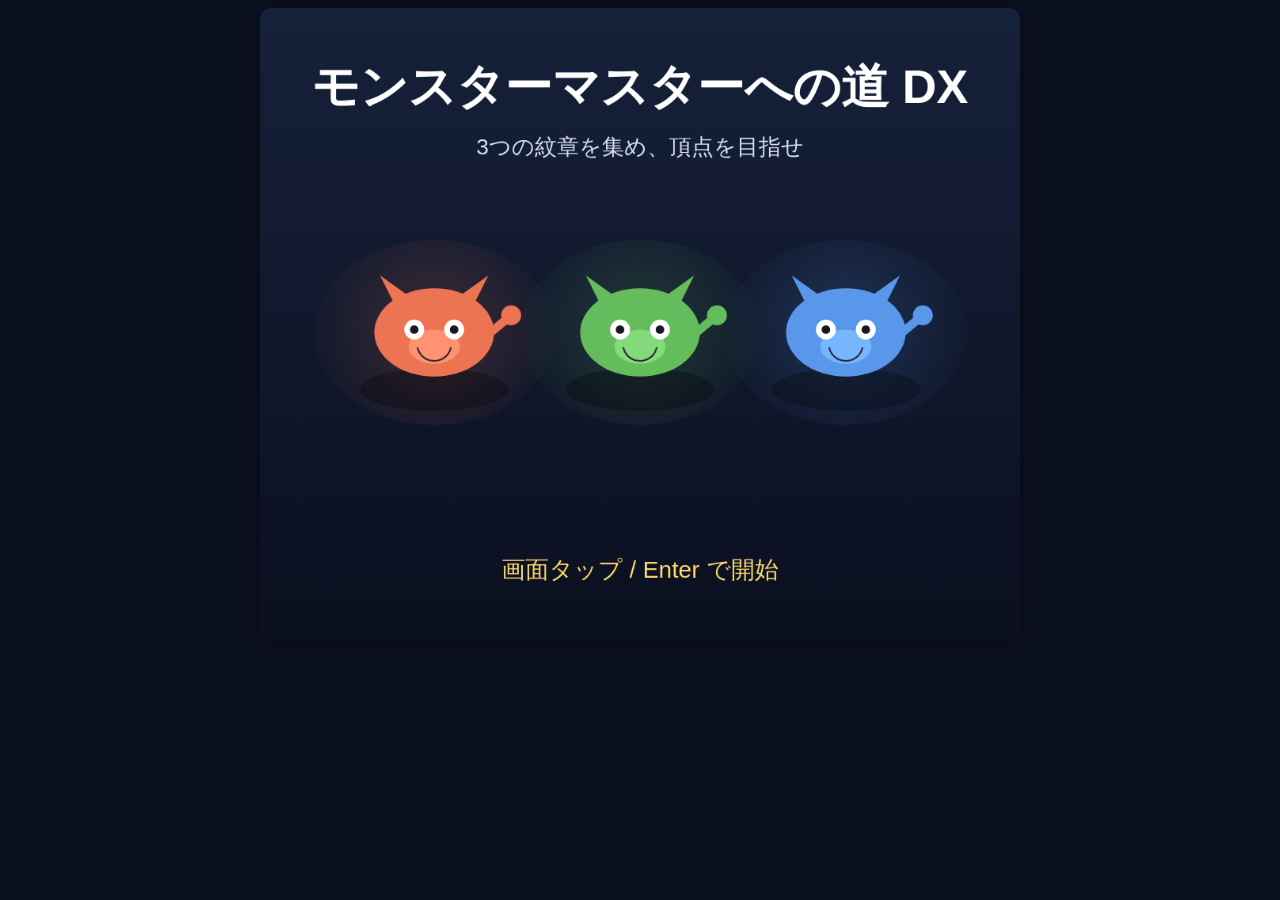
==== commit 4e3ecd23: "Update index.html" ====
--- a/games/monster-master-dx/index.html
+++ b/games/monster-master-dx/index.html
@@ -1,4 +1,3 @@
-```html
 <!DOCTYPE html>
 <html lang="ja">
 <head>
@@ -1878,4 +1877,3 @@
 </script>
 </body>
 </html>
-```
